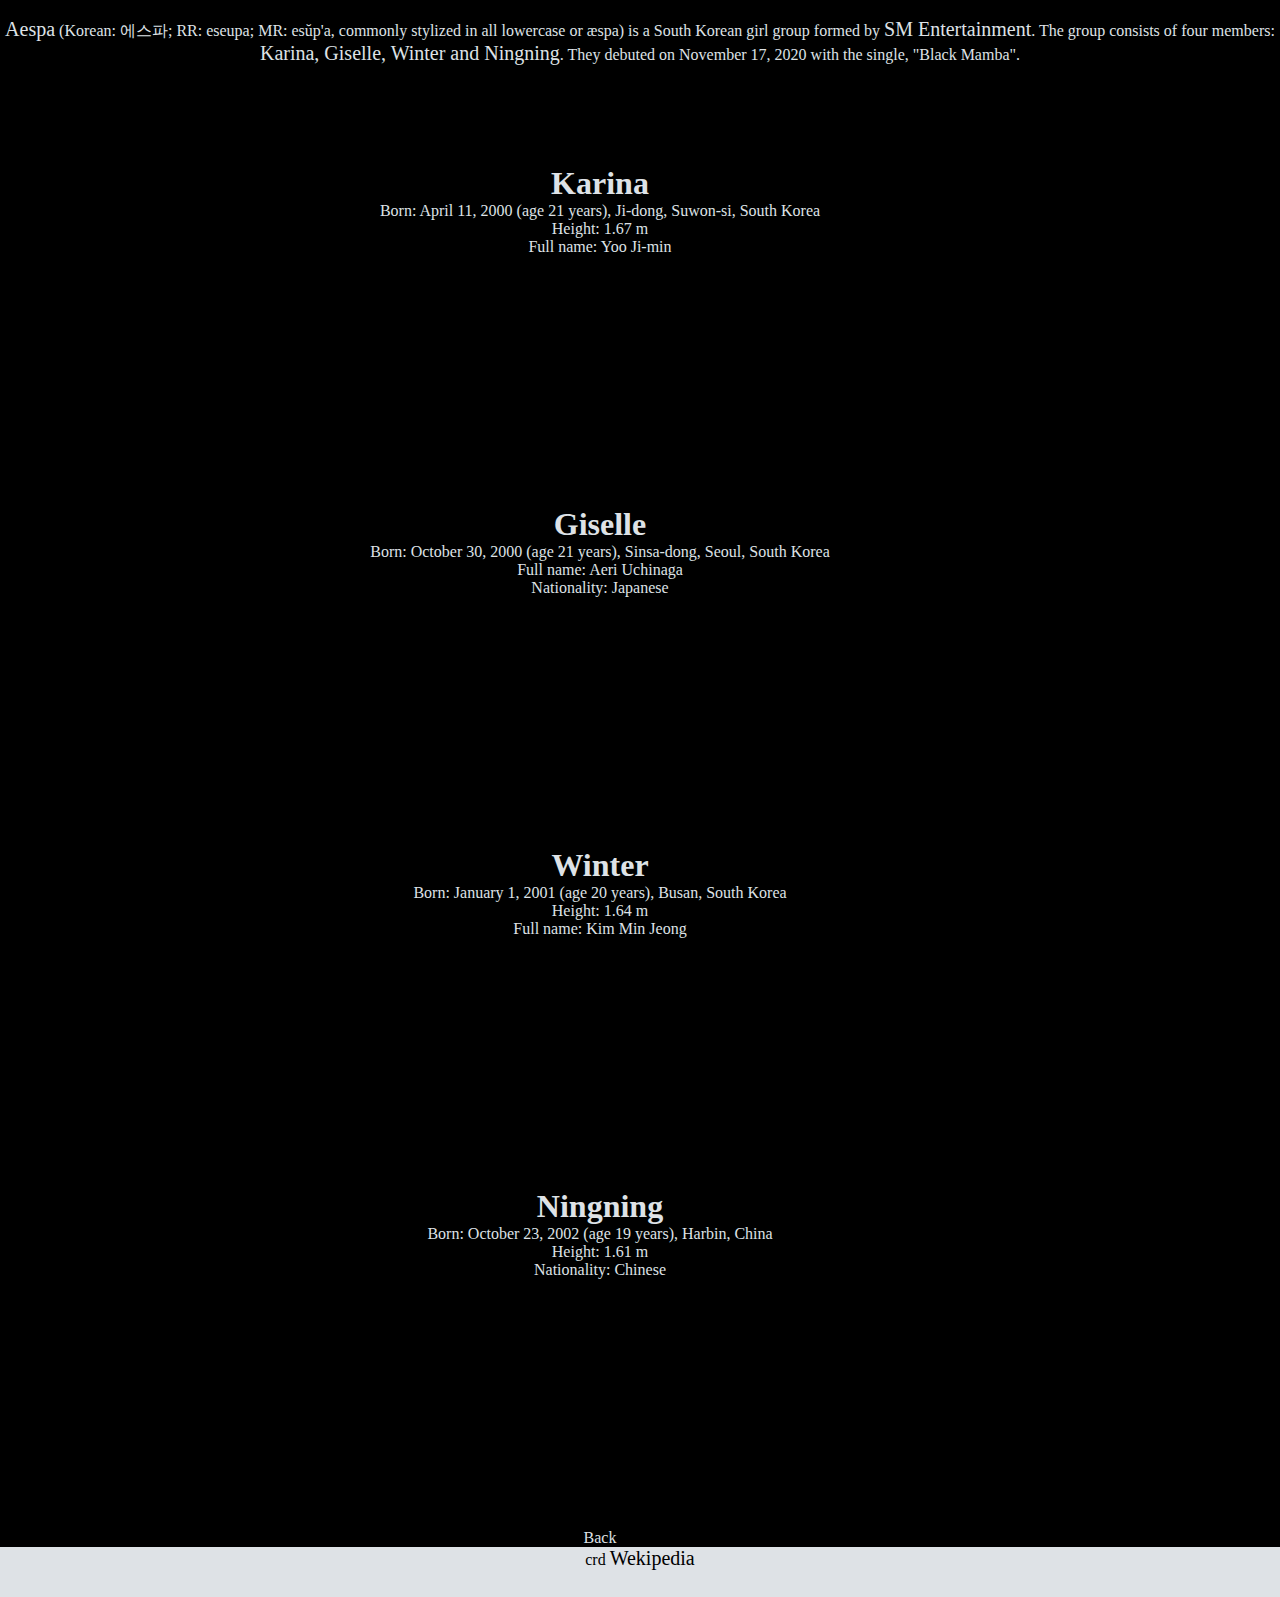
==== asepa.html @ 9245e8c3 "Add files via upload" ====
<!DOCTYPE html>
<html lang="en">
<head>
    <meta charset="UTF-8">
    <meta http-equiv="X-UA-Compatible" content="IE=edge">
    <meta name="viewport" content="width=device-width, initial-scale=1.0">
    <link rel="shortcut icon" href="aespa/favicon (3).ico" type="image/x-icon">
    <link rel="stylesheet" href="styles.css">
    <title>AESPA</title>
</head>
<body class="color4">
    <div class="aespa2">
        <img class="aespa3" src="aespa/aespa.jpeg" alt="">
        <img class="logo3" src="aespa/logo.png" alt="">
        <p><span>Aespa</span> (Korean: 에스파; RR: eseupa; MR: esŭp'a, commonly stylized in all lowercase or æspa) is a South Korean girl group formed by <span>SM Entertainment</span>. The group consists of four members: <span>Karina, Giselle, Winter and Ningning</span>. They debuted on November 17, 2020 with the single, "Black Mamba".</p>
    </div>
    <div class="name4">
        <div class="karina">
            <img class="karina2" src="aespa/karina.png" alt="">
            <h1>Karina</h1>
            <ul>
                <li>Born: April 11, 2000 (age 21 years), Ji-dong, Suwon-si, South Korea</li>
                <li>Height: 1.67 m</li>
                <li>Full name: Yoo Ji-min</li>
            </ul>
        </div>
        <div class="giselle">
            <img class="giselle2"src="aespa/giselle1.jpg" alt="">
            <h1>Giselle</h1>
            <ul>
                <li>Born: October 30, 2000 (age 21 years), Sinsa-dong, Seoul, South Korea</li>
                <li>Full name: Aeri Uchinaga</li>
                <li>Nationality: Japanese</li>
            </ul>
        </div>
        <div class="winter">
            <img class="winter2" src="aespa/winter1.jpg" alt="">
            <h1>Winter</h1>
            <ul>
                <li>Born: January 1, 2001 (age 20 years), Busan, South Korea</li>
                <li>Height: 1.64 m</li>
                <li>Full name: Kim Min Jeong</li>
            </ul>
        </div>
        <div class="ningning">
            <img class="ningning2" src="aespa/ningning1.jpg" alt="">
            <h1>Ningning</h1>
            <ul>
                <li>Born: October 23, 2002 (age 19 years), Harbin, China</li>
                <li>Height: 1.61 m</li>
                <li>Nationality: Chinese</li>
            </ul>
        </div>
        <a href="index.html">Back</a>
    </div>
    <div class="crd3">
        <a href="">crd <span>Wekipedia</span></a>
    </div>
</body>
</html>
---- styles.css ----
* {
    margin: 0;
    padding: 0;
}
ul {
    list-style: none; 
}
.head li {
    float: left;
    width: 25%;
    height: 50px;
    padding-top: 20px;
    background-color: #c77dff;
}
.head {
    text-align: center;
}
.head li:hover {
    background-color: #deaaff;
}
.head ul li a{
    text-decoration: none;
    color: #10002b;
    font-size: 18px;
}
.photo img {
    width: 642px;
    margin: -1px;
}
.photo .asepa {
    width: 568px;
}
.photo .twice {
    width: 611px;
}

.body img {
    width: 300px;
}
.head .photo2 { 
    color: #ffff;
}

.blackpink {
    margin-bottom: 172px;
}
.blackpink .image1 {
    float: left;
}

.twice .image2{
    float: left;
}
.twice {
    margin-bottom: 167px;
}

.itzy .image3 {
    float: left;
}
.itzy {
    margin-bottom: 134px;
}

.asepa .image4 {
    float: left;
}
.asepa {
    margin-bottom: 182px;
}


.blackpink2 img{
    width: 100%;
}
.blackpink2 {
    text-align: center;
    margin-bottom: 50px;
}

.name {
    text-align: center;
    width: 1000px;
    margin-left: 100px;
}
.name img {
    width: 200px;
    /* float: left; */
}
.name .jisoo2 {
    margin-bottom: 150px;
}
.name .jennie2 {
    margin-bottom: 100px;
}
.name .rose2 {
    margin-bottom: 150px;
}
.name .lisa2 {
    margin-bottom: 150px;
}
.jisoo2 .jisoo3 {
    float: left;
}
.jennie2 .jennie3 {
    float: right;
}
.rose2 .rose3 {
    float: left;
}
.lisa2 .lisa3 {
    float: right;
}
.color {
    background-color: #000;
    color: #f4a7bb ;
}
.name span {
    font-size: 20px;
}
.blackpink2 span{
    font-size: 20px;
}

.name ul li {
    text-align: left;
    margin-left: 250px;
}
.crd {
    background-color: #eec6ca;
    height: 100px;
    text-align: center;
}
.crd a{
    text-decoration: none;
    color: #000;
    font-size: 20px;
}
.name a {
    text-decoration: none;
    color: #eec6ca;
}
.name a:hover {
    background-color: #fffffc;
}
.crd span:hover {
    background-color: #fffffc;
}


.color2 h1 {
    color: #fc3370 ; 
    position: relative;
}
.crd1 a {
    text-decoration: none;
    color: #fc3370;
}
.crd1 {
    background-color: bisque;
    height: 50px;
    text-align: center;
    padding: 0px;
}
.crd1 span:hover {
    background-color: burlywood;
}
.crd1 a:hover {
    background-color: #eec6ca;
}
.color2 p {
    color: #fc3370 ; 
    position: relative;
}
.color2 span {
    font-size: 20px;
}
.color2 .twice2 h2 {
    position: relative;
}
.color2 {
    position: relative;
    color: #fffffc;
}
.color2 .pink {
    position: absolute;
    margin-left: -170px;
    margin-top: -5px;
    width: 1437px;
    height: 2545px;
}
.back {
    text-decoration: none;
    color: #fc3370;
    background-color: #FBCEB1;
    margin-right: 100px;
}
.twice3 ul li {
    position: relative;
    margin-left: 300px;
    text-align: left;
}
.twice2 .top {
    width: 1266px;
}
.name2 {
    text-align: center;
}
.twice3 img {
    position: relative;
    width: 130px;
}
.twice3 p{
    color: #fffffc;
}
.twice3 {
    margin-left: 160px;
    width: 910px;
    text-align: center;
}
.nayeon .nayeon2 {
    float: left;
}
.jeongyeon .jeongyeon2 {
    float: right;
}
.momo .momo2 {
    float: left;
}
.sana .sana2 {
    float: right;
}
.jihyo .jihyo2 {
    float: left;
}
.mina .mina2 {
    float: right;
}
.dahyun .dahyun2 {
    float: left;
}
.chaeyoung .chaeyoung2 {
    float: right;
}
.tzuyu .tzuyu2 {
    float: left;
}
.nayeon {
    margin-top: 100px;
    margin-bottom: 120px;
}
.jeongyeon {
    margin-bottom: 120px;
}
.momo {
    margin-bottom: 100px;
}
.sana {
    margin-bottom: 120px;
}
.jihyo {
    margin-bottom: 120px;
}
.mina {
    margin-bottom: 120px;
}
.dahyun {
    margin-bottom: 120px;
}
.chaeyoung {
    margin-bottom: 120px;
}
.tzuyu {
    margin-bottom: 120px;
}


.color3 {
    background-color:  #000;
}
.name2 a {
    text-decoration: none;
    color: #fffffc;
}.name2 a:hover {
    background-color: #ded6d1;
    color: #000;
}
.crd2 {
    background-color: #fffffc;
    height: 50px;
    text-align: center;
}
.crd2 span:hover{
    background-color: #ded6d1;
}
.crd2 a {
    color: black;
    text-decoration: none;
}
.itzy2 .itzy3 {
    width: 1265px;
}
.itzy2 .logo {
    width: 150px;
    margin-left: 500px;
}
.color3 {
    color: #fffffc;
}
.color3 .itzy2 {
    margin-bottom: 100px;
}
.color3 span {
    font-size: 20px;
}
.name2 {
    text-align: center;
    margin-left: 200px;
    width: 800px;
}
.name2 img {
    width: 150px;
}
.name2 ul li {
    text-align: left;
    margin-left: 200px;
}
.yeji .yeji2 {
    float: left;
}
.lia .lia2 {
    float: right;
}
.ryujin .ryujin2 {
    float: left;
    width: 200px;
}
.chaeryeong .chaeryeong2 {
    float: right;
}
.yuna .yuna2 {
    float: left;
    width: 200px;
}
.yeji {
    margin-bottom: 200px;
}
.lia {
    margin-bottom: 200px;
}
.ryujin {
    margin-bottom: 200px;
}
.chaeryeong {
    margin-bottom: 200px;
}
.yuna {
    margin-bottom: 200px;
}


.color4 .aespa3{
    width: 100%;
}
.color4 .logo3 {
    width: 300px;
}
.color4 .aespa2 {
    margin-bottom: 100px;
}
.color4 {
    background-color: #000;
    text-align: center;
    /* color: #eae4e9; */
    color: #dee2e6;
}
.name4 img {
    width: 200px;
}
.name4 {
    width: 700px;
    text-align: center;
    margin-left: 250px;
}
.karina .karina2 {
    float: left;
}
.giselle .giselle2 {
    float: right;
}
.winter .winter2 {
    float: left;
}
.ningning .ningning2 {
    float: right;
}
.karina {
    margin-bottom: 250px;
}
.giselle {
    margin-bottom: 250px;
}
.winter {
    margin-bottom: 250px;
}
.ningning {
    margin-bottom: 250px;
}
.color4 a {
    text-decoration: none;
    color: #dee2e6;
}
.color4 a:hover {
    background-color: #dee2e6;
    color: #000;
}
.color4 span {
    font-size: 20px;
}
.crd3 a {
    text-decoration: none;
    color: #000;
}
.crd3 {
    background-color: #dee2e6;
    height: 50px;
}
.crd3 span:hover {
    background-color: #ffe5d9;
}

.video {
    position: relative;
}
.video .blackpink5 {
    background-color: #000;
    height: 723px;
}
.video img {
    height: 150px;
}
.blackpink5{
    color: #f4a7bb;
}

.video .blackpink5 a {
    text-decoration: none;
    color: #f4a7bb;
}
.blackpink5 a:hover {
    text-transform: capitalize;
    background-color: #f4a7bb;
    color: #000;
}
.blackpink5 img:hover {
    height: 145px;
}
.channel {
    font-size: 40px;
}
.boom {
    margin-left: 10px;
    margin-top: 20px;
}
.whistle {
    margin-left: 317px;
    margin-top: -175px;
}
.fire {
    margin-left: 563px;
    margin-top: -173px;
}
.stay {
    margin-left: 732px;
    margin-top: -174px;
}
.last {
    margin-left: 899px;
    margin-top: -177px;
}
.duu {
    margin-left: 1068px;
    margin-top: -176px;
}
.solo {
    margin-left: 10px;
    margin-top: 198px;
}
.kill {
    margin-left: 10px;
    margin-top: -359px;
}
.how {
    margin-left: 254px;
    margin-top: -176px;
}
.love {
    margin-left: 500px;
    margin-top: -177px;
}
.ice {
    margin-left: 670px;
    margin-top: -174px;
}
.ground {
    margin-left: 910px;
    margin-top: -175px;
}
.gone {
    margin-left: 1071px;
    margin-top: -182px;
}
.lalisa {
    margin-left: 135px;
    margin-top: 0px;
}
.money {
    margin-left: 348px;
    margin-top: -184px;
}
.pretty {
    margin-left: 518px;
    margin-top: -181px;
}


.video .twice5 {
    background-color: #FBCEB1;
    color: #fc3370;
    height: 650px;
}
.twice5 a {
    text-decoration: none;
    color: #fc3370;
    font-size: 40px;
    margin-left: 150px;
}
.twice5 a:hover {
    background-color: #ffe5d9;
    color: #c9184a;
    text-transform: capitalize;
}
.merry {
    margin-left: 10px;
    padding-top: 50px;
}
.what {
    margin-left: 257px;
    margin-top: -157px;
}
.dance {
    margin-left: 506px;
    margin-top: -157px;
}
.yes {
    margin-left: 753px;
    margin-top: -163px;
}
.best {
    margin-left: 1000px;
    margin-top: -192px;
}
.fancy {
    margin-left: 10px;
    margin-top: 5px;
}
.special {
    margin-left: 260px;
    margin-top: -163px;
}
.more {
    margin-left: 506px;
    margin-top: -164px;
}
.stop {
    margin-left: 753px;
    margin-top: -165px;
}
.kura {
    margin-left: 1000px;
    margin-top: -166px;
}
.alchol {
    margin-left: 10px;
    margin-top: 8px;
}
.feel {
    margin-left: 257px;
    margin-top: -163px;
}
.scientist {
    margin-left: 506px;
    margin-top: -163px;
}


.video .itzy5 {
    background-color: #fffffc;
    color: #000;
    height: 450px;
}
.itzy5 a {
    text-decoration: none;
    color: #000;
    font-size: 40px;
}
.itzy5 a:hover {
    color: #fc3370;
    background-color: #f8edeb;
    text-transform: capitalize;
}
.dalla {
    margin-left: 10px;
    margin-top: 22px;
}
.icy {
    margin-left: 256px;
    margin-top: -164px;
}
.wanna {
    margin-left: 502px;
    margin-top: -164px;
}
.shy {
    margin-left: 751px;
    margin-top: -163px;
}
.morning {
    margin-left: 1000px;
    margin-top: -164px;
}
.loco {
    margin-left: 10px;
    margin-top: 7px;
}
.swipe {
    margin-left: 256px;
    margin-top: -163px;
}


.video .aespa5 {
    background-color: #dee2e6;
    color: #000;
}
.aespa5 a {
    text-decoration: none;
    font-size: 40px;
    color: #000;
}
.aespa5 a:hover {
    background-color: #adb5bd;
}
.black {
    margin-top: -4px;
    margin-left: 252px;
}
.fore {
    margin-top: -164px;
}
.next {
    margin-left: 502px;
    margin-top: -164px;
}
.savage {
    margin-left: 750px;
    margin-top: -163px;
}

.photo1 img {
    /* height: 423px; */
    width: 49%;
}
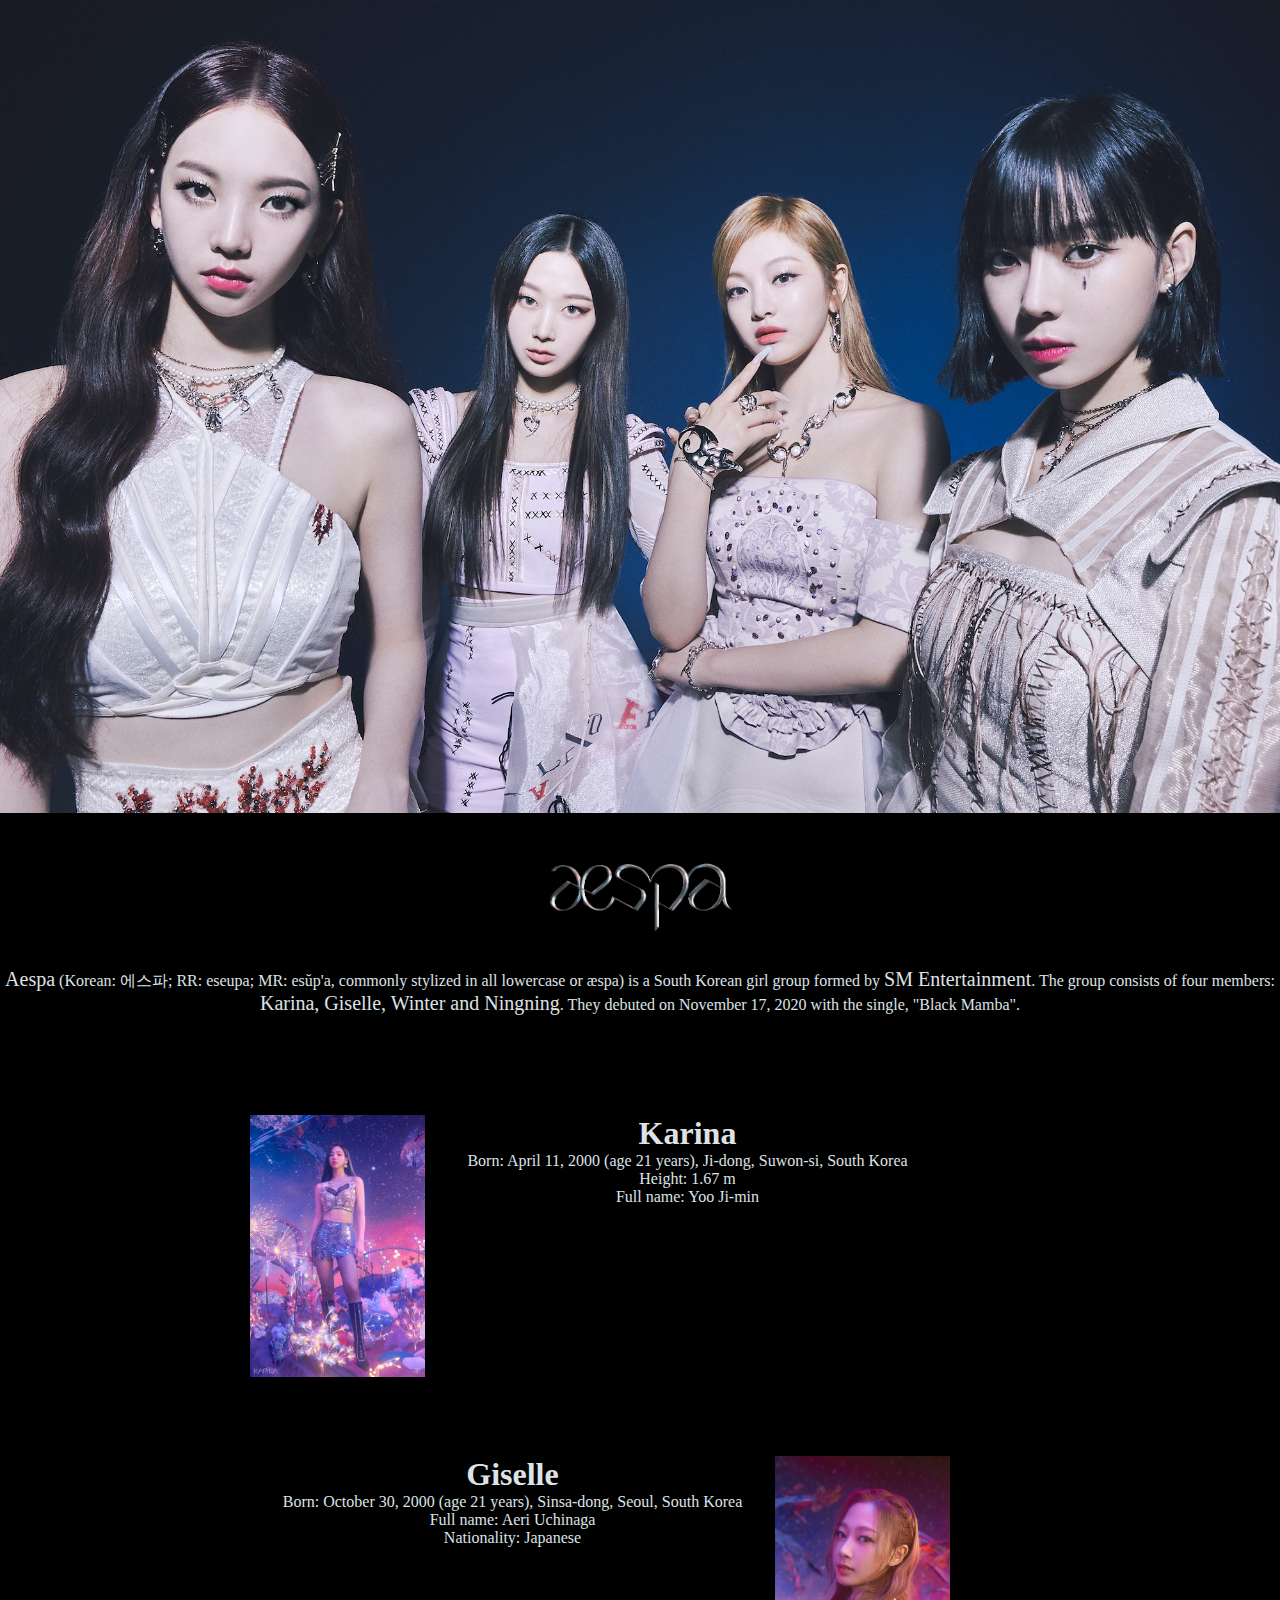
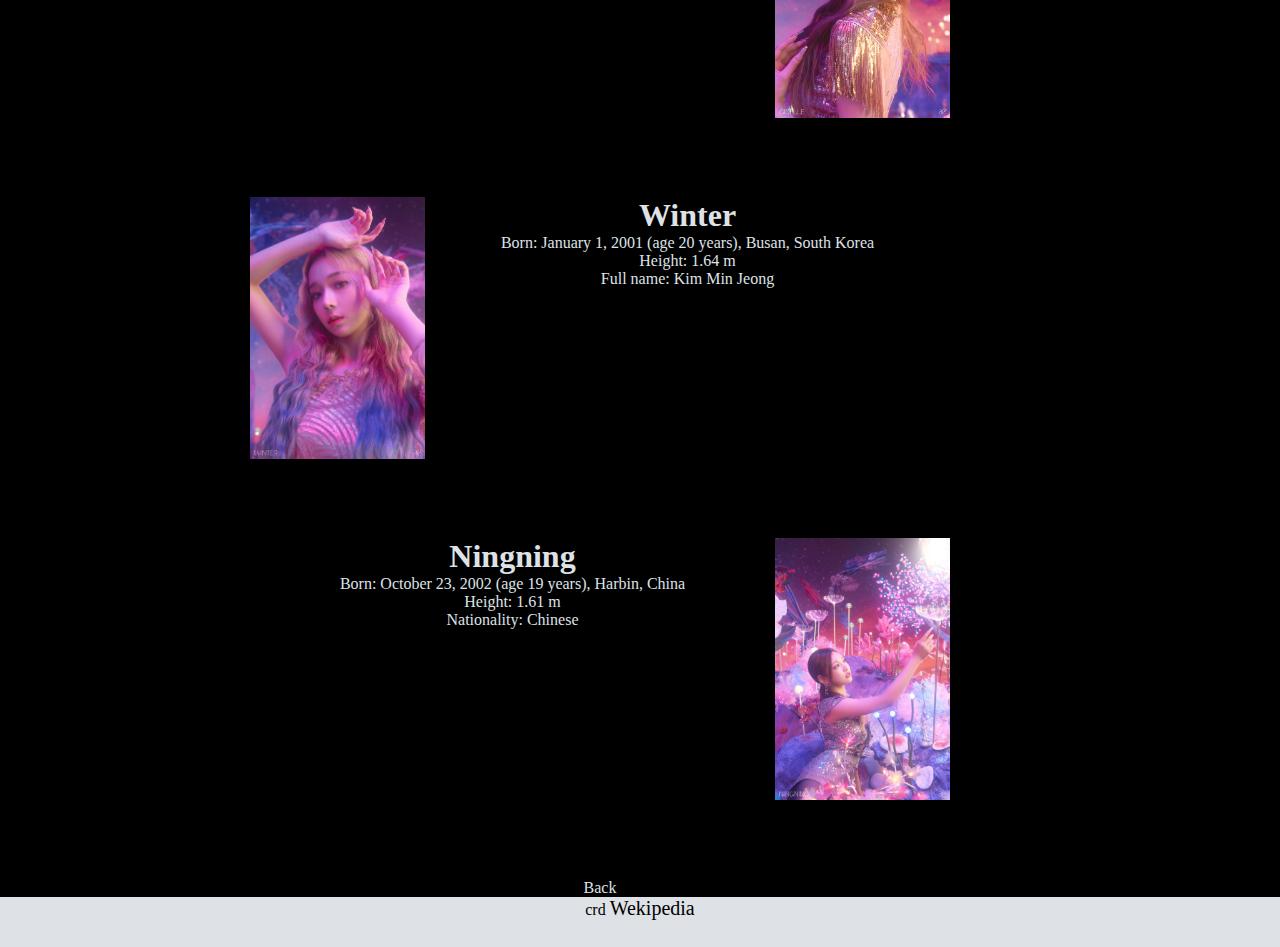
==== commit 47a6df9d: "Add files via upload" ====
--- a/asepa.html
+++ b/asepa.html
@@ -51,7 +51,7 @@
                 <li>Nationality: Chinese</li>
             </ul>
         </div>
-        <a href="index.html">Back</a>
+        <a href="about.html">Back</a>
     </div>
     <div class="crd3">
         <a href="">crd <span>Wekipedia</span></a>
--- a/styles.css
+++ b/styles.css
@@ -24,15 +24,11 @@
     font-size: 18px;
 }
 .photo img {
-    width: 642px;
-    margin: -1px;
-}
-.photo .asepa {
-    width: 568px;
-}
-.photo .twice {
-    width: 611px;
-}
+    width: 100%;
+    margin: -2px;
+    float: left;
+}
+
 
 .body img {
     width: 300px;
@@ -84,8 +80,7 @@
     margin-left: 100px;
 }
 .name img {
-    width: 200px;
-    /* float: left; */
+    width: 20%;
 }
 .name .jisoo2 {
     margin-bottom: 150px;
@@ -186,8 +181,8 @@
     position: absolute;
     margin-left: -170px;
     margin-top: -5px;
-    width: 1437px;
-    height: 2545px;
+    width: 1438px;
+    height: 2556px;
 }
 .back {
     text-decoration: none;
@@ -201,7 +196,7 @@
     text-align: left;
 }
 .twice2 .top {
-    width: 1266px;
+    width: 1265px;
 }
 .name2 {
     text-align: center;
@@ -298,7 +293,7 @@
     text-decoration: none;
 }
 .itzy2 .itzy3 {
-    width: 1265px;
+    width: 100%;
 }
 .itzy2 .logo {
     width: 150px;
@@ -319,7 +314,7 @@
     width: 800px;
 }
 .name2 img {
-    width: 150px;
+    width: 20%;
 }
 .name2 ul li {
     text-align: left;
@@ -375,7 +370,7 @@
     color: #dee2e6;
 }
 .name4 img {
-    width: 200px;
+    width: 25%;
 }
 .name4 {
     width: 700px;
@@ -434,18 +429,23 @@
 }
 .video .blackpink5 {
     background-color: #000;
-    height: 723px;
+    height: 850px;
 }
 .video img {
     height: 150px;
 }
+.video .blackpink5 .channel {
+    border-radius: 40px;
+    height: 70px;
+    border: none;
+}
 .blackpink5{
     color: #f4a7bb;
 }
-
 .video .blackpink5 a {
     text-decoration: none;
     color: #f4a7bb;
+    font-size: 40px;
 }
 .blackpink5 a:hover {
     text-transform: capitalize;
@@ -453,151 +453,156 @@
     color: #000;
 }
 .blackpink5 img:hover {
-    height: 145px;
+    height: 135px;
+    border: 5px solid #f4a7bb;
 }
 .channel {
     font-size: 40px;
 }
+.blackpink5 a img {
+    float: left;
+}
 .boom {
-    margin-left: 10px;
-    margin-top: 20px;
+    margin-left: 50px;
+    margin-top: 31px;
 }
 .whistle {
-    margin-left: 317px;
-    margin-top: -175px;
+    margin-left: 248px;
+    margin-top: -20px;
 }
 .fire {
-    margin-left: 563px;
-    margin-top: -173px;
+    margin-left: 451px;
+    margin-top: -21px;
 }
 .stay {
-    margin-left: 732px;
-    margin-top: -174px;
+    margin-left: 650px;
+    margin-top: -21px;
 }
 .last {
-    margin-left: 899px;
-    margin-top: -177px;
+    margin-left: 845px;
+    margin-top: -21px;
 }
 .duu {
-    margin-left: 1068px;
-    margin-top: -176px;
+    margin-left: 1035px;
+    margin-top: -21px;
+}
+.kill {
+    margin-left: 150px;
+    margin-top: 185px;
+}
+.how {
+    margin-left: 348px;
+    margin-top: -22px;
+}
+.love {
+    margin-left: 554px;
+    margin-top: -22px;
+}
+.ice {
+    margin-left: 746px;
+    margin-top: -22px;
+}
+.pretty {
+    margin-left: 948px;
+    margin-top: -22px;
 }
 .solo {
-    margin-left: 10px;
-    margin-top: 198px;
-}
-.kill {
-    margin-left: 10px;
-    margin-top: -359px;
-}
-.how {
-    margin-left: 254px;
-    margin-top: -176px;
-}
-.love {
-    margin-left: 500px;
-    margin-top: -177px;
-}
-.ice {
-    margin-left: 670px;
-    margin-top: -174px;
+    margin-left: 80px;
+    margin-top: 185px;
 }
 .ground {
-    margin-left: 910px;
-    margin-top: -175px;
+    margin-left: 378px;
+    margin-top: -21px;
 }
 .gone {
-    margin-left: 1071px;
-    margin-top: -182px;
+    margin-left: 556px;
+    margin-top: -28px;
 }
 .lalisa {
-    margin-left: 135px;
-    margin-top: 0px;
+    margin-left: 841px;
+    margin-top: -28px;
 }
 .money {
-    margin-left: 348px;
-    margin-top: -184px;
-}
-.pretty {
-    margin-left: 518px;
-    margin-top: -181px;
-}
-
+    margin-left: 1019px;
+    margin-top: -28px;
+}
 
 .video .twice5 {
     background-color: #FBCEB1;
     color: #fc3370;
-    height: 650px;
+    height: 900px;
 }
 .twice5 a {
     text-decoration: none;
     color: #fc3370;
     font-size: 40px;
-    margin-left: 150px;
 }
 .twice5 a:hover {
-    background-color: #ffe5d9;
-    color: #c9184a;
+    background-color: #ffe8d6;
     text-transform: capitalize;
 }
+.video .twice5 .channel {
+    border-radius: 40px;
+    height: 70px;
+    border: none;
+}
 .merry {
-    margin-left: 10px;
+    margin-left: 50px;
     padding-top: 50px;
 }
 .what {
-    margin-left: 257px;
+    margin-left: 355px;
     margin-top: -157px;
 }
 .dance {
-    margin-left: 506px;
+    margin-left: 670px;
     margin-top: -157px;
 }
 .yes {
-    margin-left: 753px;
+    margin-left: 979px;
     margin-top: -163px;
 }
 .best {
-    margin-left: 1000px;
-    margin-top: -192px;
+    margin-left: 183px;
+    margin-top: 20px;
 }
 .fancy {
-    margin-left: 10px;
-    margin-top: 5px;
+    margin-left: 503px;
+    margin-top: -165px;
 }
 .special {
-    margin-left: 260px;
+    margin-left: 829px;
     margin-top: -163px;
 }
 .more {
-    margin-left: 506px;
-    margin-top: -164px;
+    margin-left: 50px;
+    margin-top: 20px;
 }
 .stop {
-    margin-left: 753px;
+    margin-left: 355px;
     margin-top: -165px;
 }
 .kura {
-    margin-left: 1000px;
+    margin-left: 670px;
     margin-top: -166px;
 }
 .alchol {
-    margin-left: 10px;
-    margin-top: 8px;
+    margin-left: 979px;
+    margin-top: -161px;
 }
 .feel {
-    margin-left: 257px;
-    margin-top: -163px;
+    margin-left: 281px;
+    margin-top: 20px;
 }
 .scientist {
-    margin-left: 506px;
-    margin-top: -163px;
-}
-
+    margin-left: 741px;
+    margin-top: -163px;
+}
 
 .video .itzy5 {
     background-color: #fffffc;
     color: #000;
-    height: 450px;
+    height: 880px;
 }
 .itzy5 a {
     text-decoration: none;
@@ -605,43 +610,68 @@
     font-size: 40px;
 }
 .itzy5 a:hover {
-    color: #fc3370;
-    background-color: #f8edeb;
+    background-color: #e8e8e4;
     text-transform: capitalize;
 }
+.video .itzy5 .channel {
+    border-radius: 40px;
+    height: 70px;
+    border: none;
+}
 .dalla {
-    margin-left: 10px;
+    margin-left: 50px;
     margin-top: 22px;
 }
 .icy {
-    margin-left: 256px;
+    margin-left: 355px;
     margin-top: -164px;
 }
 .wanna {
-    margin-left: 502px;
+    margin-left: 670px;
     margin-top: -164px;
 }
 .shy {
-    margin-left: 751px;
+    margin-left: 979px;
     margin-top: -163px;
 }
 .morning {
-    margin-left: 1000px;
-    margin-top: -164px;
+    margin-left: 183px;
+    margin-top: 20px;
 }
 .loco {
-    margin-left: 10px;
-    margin-top: 7px;
+    margin-left: 503px;
+    margin-top: -163px;
 }
 .swipe {
-    margin-left: 256px;
-    margin-top: -163px;
+    margin-left: 829px;
+    margin-top: -163px;
+}
+.dalla1 {
+    margin-top: 20px;
+    margin-left: 50px;
+}
+.icy1 {
+    margin-top: -163px;
+    margin-left: 355px;
+}
+.wanna1 {
+    margin-top: -163px;
+    margin-left: 670px;
+}
+.shy1 {
+    margin-top: -163px;
+    margin-left: 979px;
+}
+.loco1 {
+    margin-top: 20px;
+    margin-left: 503px;
 }
 
 
 .video .aespa5 {
     background-color: #dee2e6;
     color: #000;
+    height: 500px;
 }
 .aespa5 a {
     text-decoration: none;
@@ -651,20 +681,37 @@
 .aespa5 a:hover {
     background-color: #adb5bd;
 }
-.black {
-    margin-top: -4px;
-    margin-left: 252px;
+.video .aespa5 .channel {
+    border-radius: 40px;
+    height: 70px;
+    border: none;
 }
 .fore {
     margin-top: -164px;
 }
+.black {
+    margin-top: 20px;
+    margin-left: 332px;
+}
 .next {
-    margin-left: 502px;
-    margin-top: -164px;
+    margin-left: 647px;
+    margin-top: -383px;
 }
 .savage {
-    margin-left: 750px;
-    margin-top: -163px;
+    margin-left: 971px;
+    margin-top: -163px;
+}
+.blackd {
+    margin-left: 157px;
+    margin-top: 20px;
+}
+.nextd {
+    margin-left: 491px;
+    margin-top: -161px;
+}
+.savaged {
+    margin-left: 816px;
+    margin-top: -161px;
 }
 
 .photo1 img {
